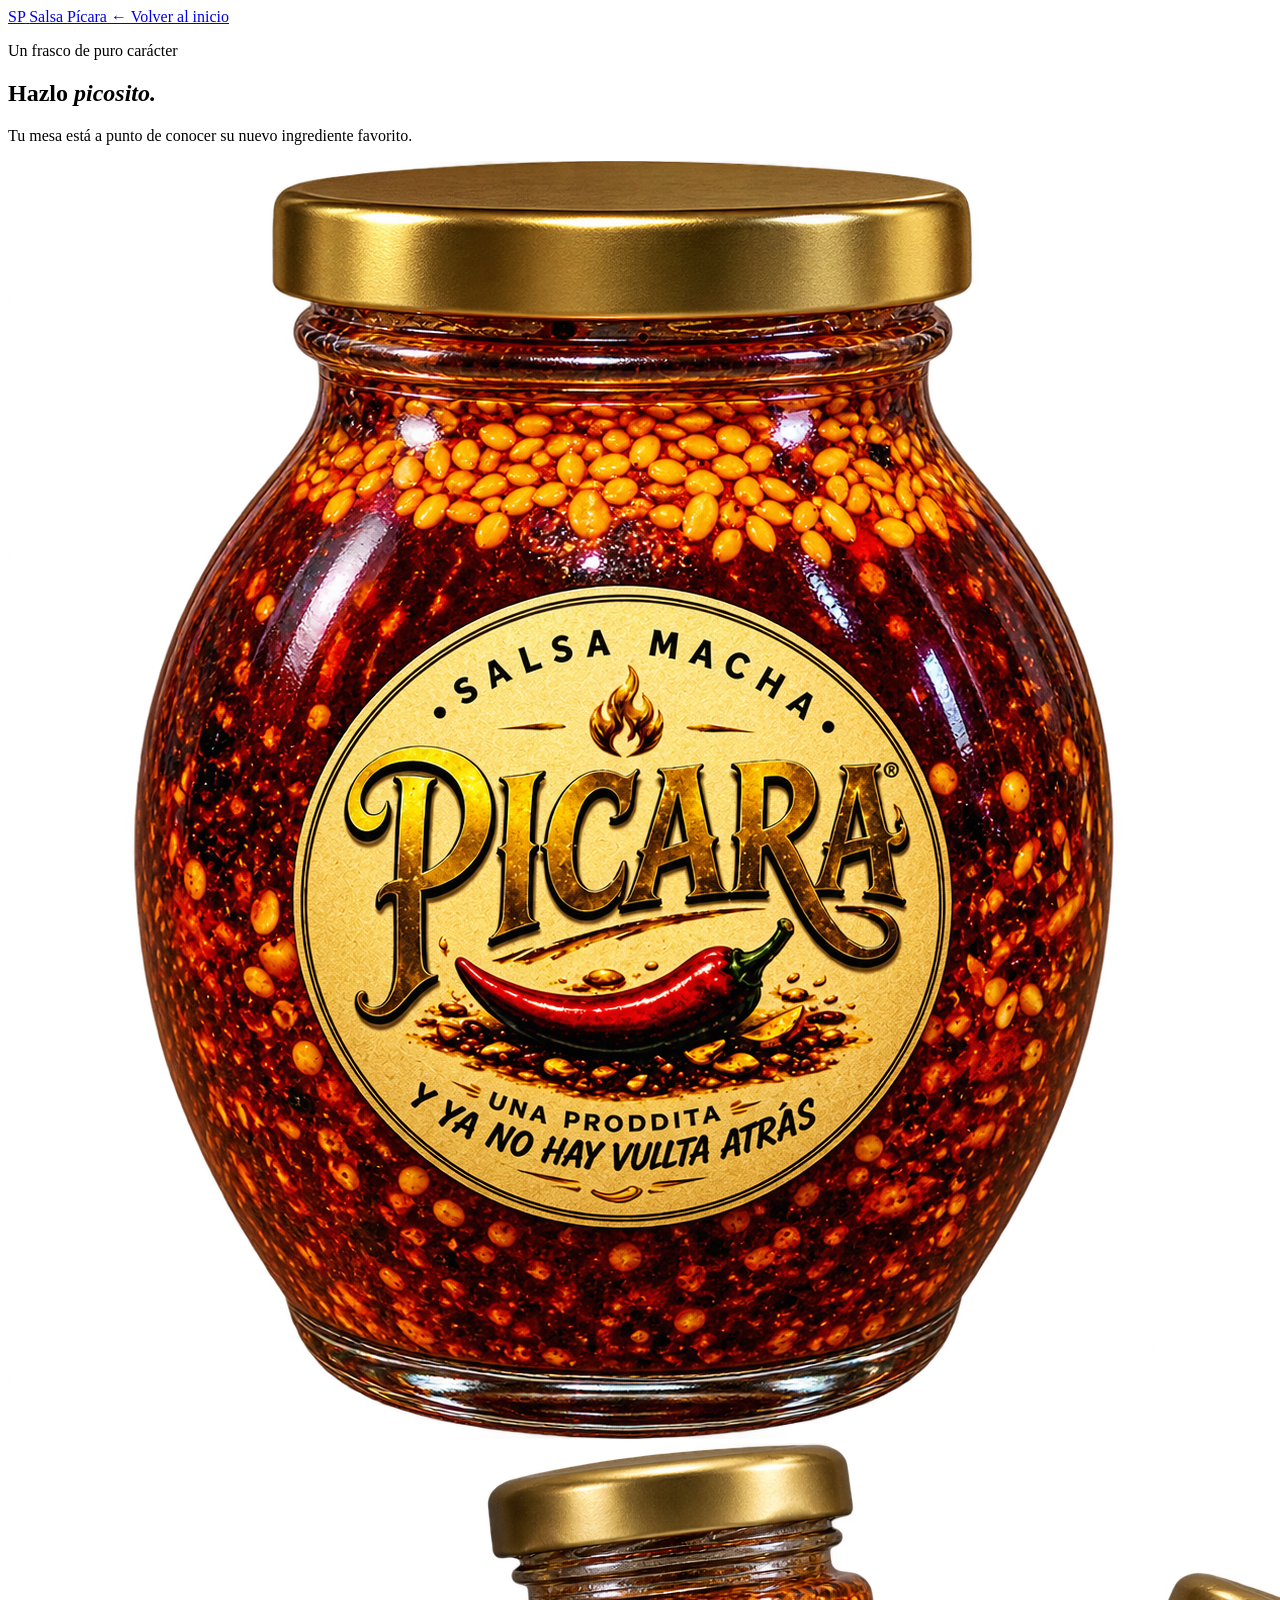
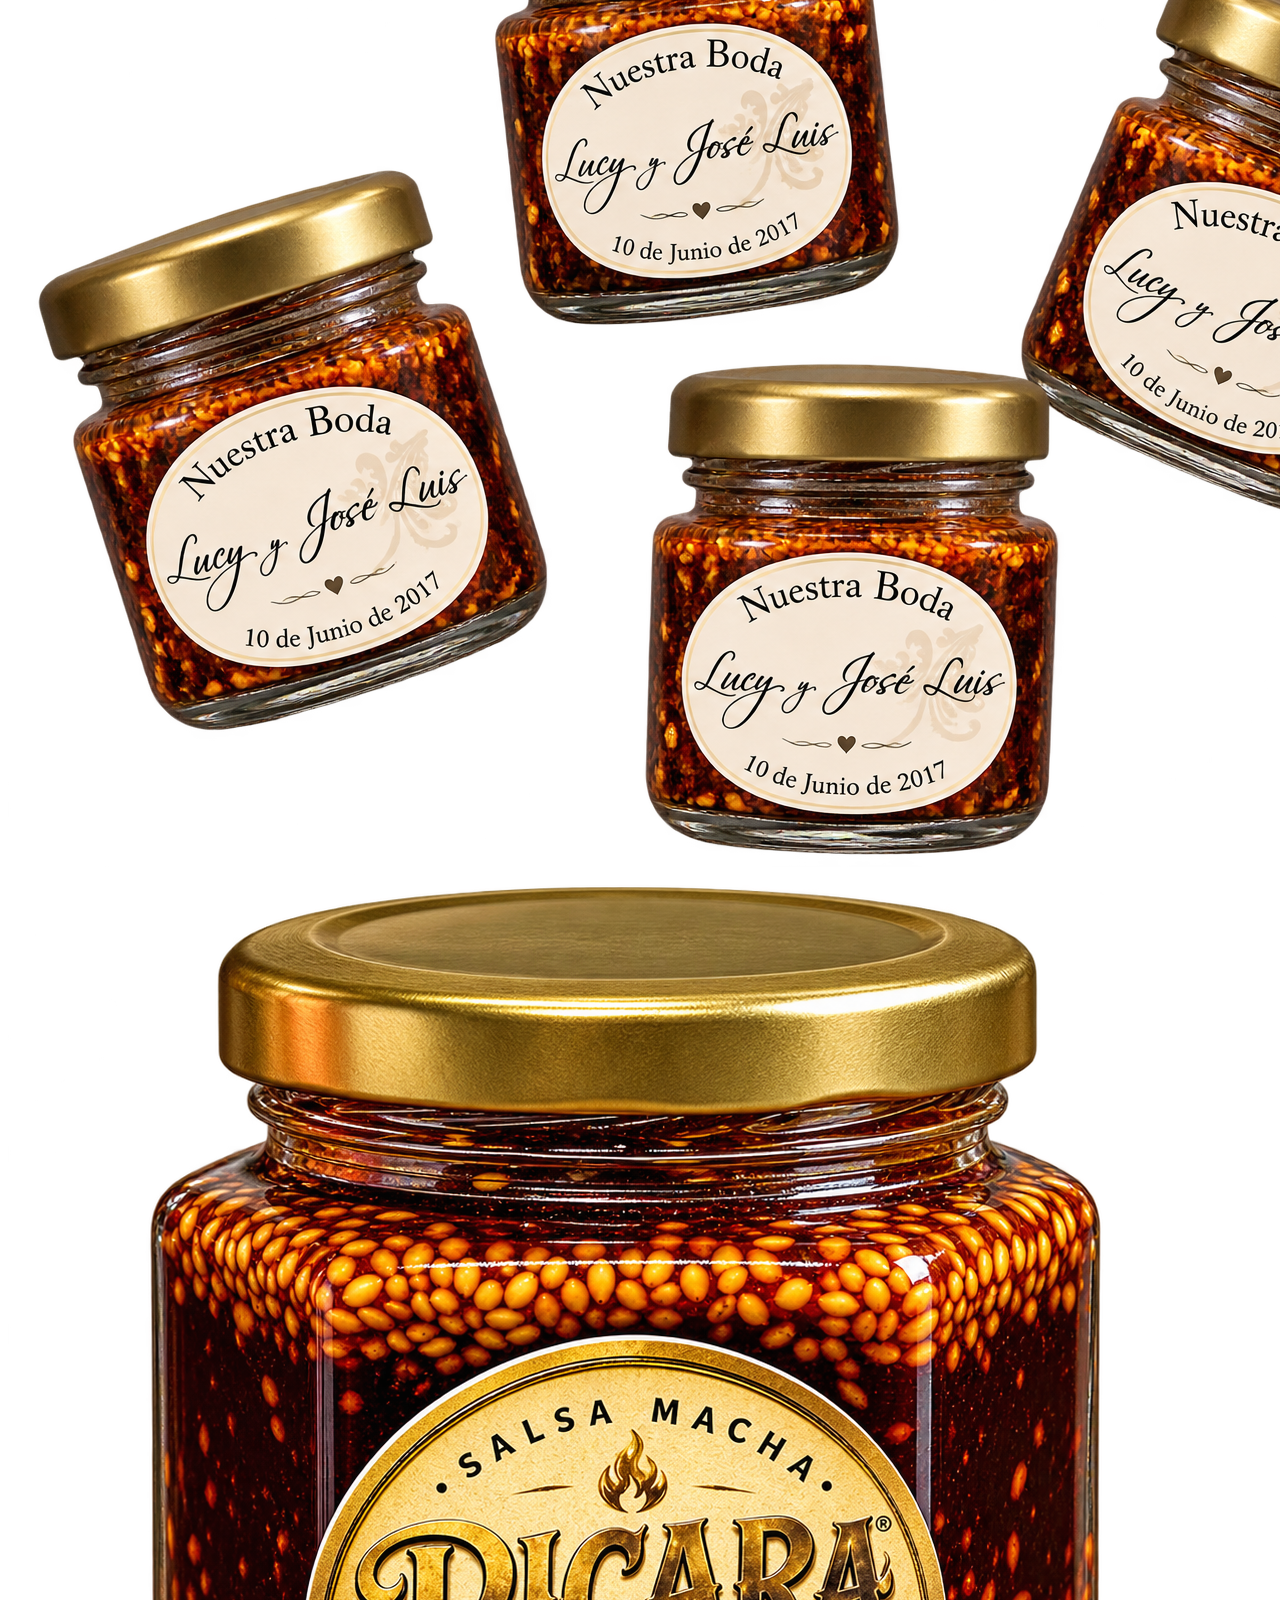
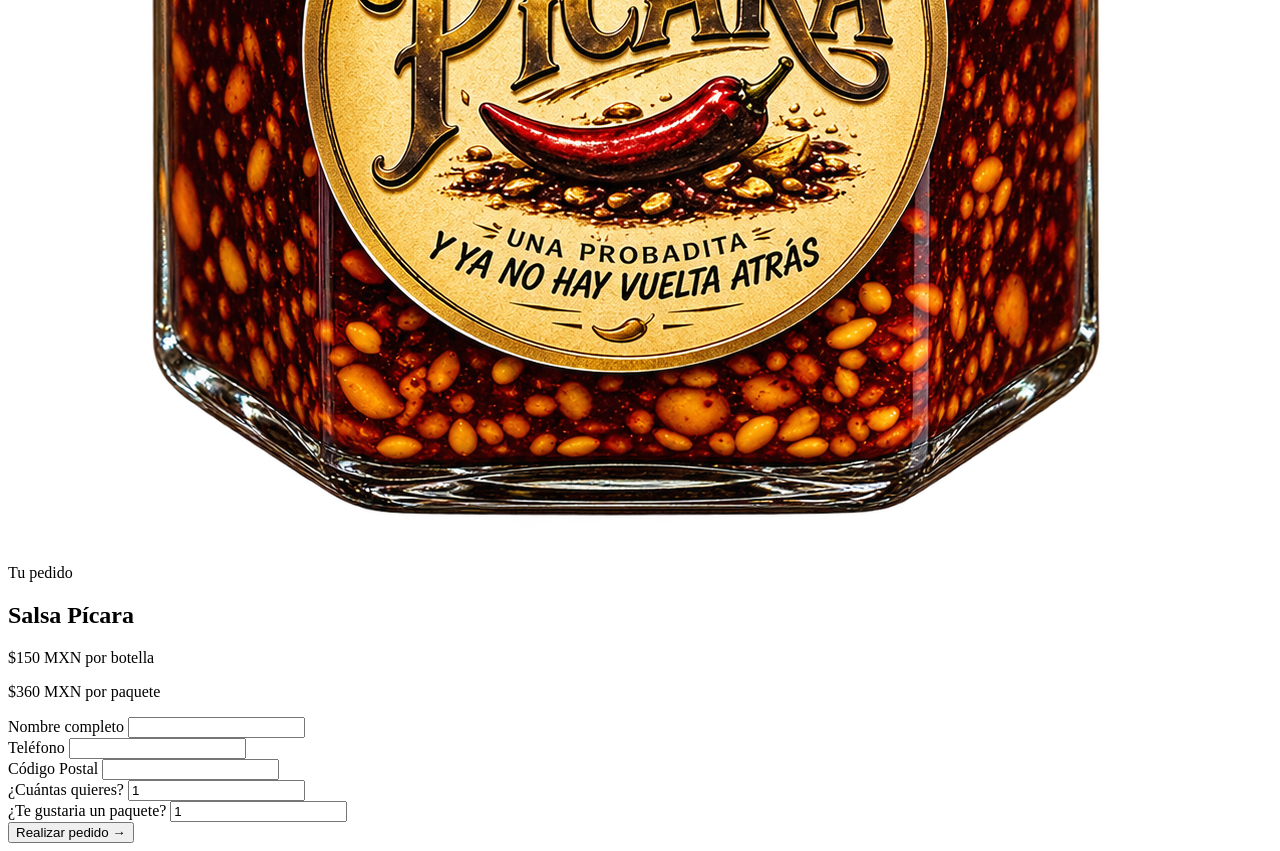
==== src/main/resources/templates/comprar.html @ f47424dd "Some new" ====
<!DOCTYPE html>
<html lang="es" xmlns:th="http://www.thymeleaf.org">

<head>
    <meta charset="UTF-8">
    <meta name="viewport" content="width=device-width, initial-scale=1.0">

    <title>Comprar | Salsa Pícara</title>

    <!-- Fuentes -->
    <link rel="preconnect" href="https://fonts.googleapis.com">
    <link rel="preconnect" href="https://fonts.gstatic.com" crossorigin>

    <link
        href="https://fonts.googleapis.com/css2?family=DM+Sans:wght@400;500;600&family=Playfair+Display:ital,wght@0,500;0,600;0,700;1,500&display=swap"
        rel="stylesheet"
    >

    <!-- CSS -->
    <link
        rel="stylesheet"
        th:href="@{/css/estilos.css}"
        href="/css/estilos.css"
    >
</head>


<body class="inner-page">

    <!-- =========================================
         ENCABEZADO
         ========================================= -->

    <header class="site-header">

        <a class="brand" href="/">
            <span class="brand-mark">SP</span>
            <span>Salsa Pícara</span>
        </a>

        <a class="back-link" href="/">
            ← Volver al inicio
        </a>

    </header>


    <!-- =========================================
         CONTENIDO PRINCIPAL
         ========================================= -->

    <main class="checkout-layout">

        <!-- -----------------------------------------
             PRESENTACIÓN
             ----------------------------------------- -->

        <section class="checkout-intro">

            <p class="eyebrow">
                Un frasco de puro carácter
            </p>

            <h1>
                Hazlo <em>picosito.</em>
            </h1>

            <p>
                Tu mesa está a punto de conocer
                su nuevo ingrediente favorito.
            </p>


            <!-- Galería del producto: una imagen arriba y dos abajo -->

            <div class="product-gallery" aria-label="Galería de Salsa Pícara">

                <img
                    class="gallery-image gallery-image-top"
                    th:src="@{/images/SalsaPicara-Presentacion250ml-1.png}"
                    src="/images/SalsaPicara-Presentacion250ml-1.png"
                    alt="Salsa Pícara, imagen principal"
                >

                <img
                    class="gallery-image gallery-image-bottom"
                    th:src="@{/images/SalsaPicara-Presentacion60ml.png}"
                    src="/images/SalsaPicara-Presentacion60ml.png"
                    alt="Salsa Pícara, detalle del producto"
                >

                <img
                    class="gallery-image gallery-image-bottom"
                    th:src="@{/images/SalsaPicara-Presentacion250ml-2.png}"
                    src="/images/SalsaPicara-Presentacion250ml-2.png"
                    alt="Salsa Pícara, presentación del producto"
                >

            </div>

        </section>


        <!-- -----------------------------------------
             FORMULARIO DEL PEDIDO
             ----------------------------------------- -->

        <section class="order-card" aria-labelledby="order-title">

            <p class="eyebrow">
                Tu pedido
            </p>

            <h2
                id="order-title"
                th:text="${nombreSalsa}"
            >
                Salsa Pícara
            </h2>

            <p class="price">
                $150
                <span>MXN por botella</span>
            </p>
  
            <p class="price">
                $360
                <span>MXN por paquete</span>
            </p>

            <form action="/pedidos" method="post">

                <!-- Nombre -->

                <div class="field">

                    <label for="nombre">
                        Nombre completo
                    </label>

                    <input
                        type="text"
                        id="nombre"
                        name="nombre"
                        autocomplete="name"
                        required
                    >

                </div>


                <!-- Teléfono -->

                <div class="field">

                    <label for="telefono">
                        Teléfono
                    </label>

                    <input
                        type="tel"
                        id="telefono"
                        name="telefono"
                        autocomplete="tel"
                        required
                    >

                </div>

                <!-- Código Postal -->
                <div class="field">

                    <label for="codigoPostal">
                        Código Postal
                    </label>

                    <input
                        type="text"
                        id="codigoPostal"
                        name="CodigoPostal"
                    
                        autocomplete="postal-code"
                        required
                    >

                </div>


                <!-- Cantidad -->

                <div class="field">

                    <label for="cantidad">
                        ¿Cuántas quieres?
                    </label>

                    <input
                        type="number"
                        id="cantidad"
                        name="cantidad"
                        min="0"
                        value="1"
                        required
                    >

                </div>
                 
                    <!-- Cantidad De Paquetes -->

                <div class="field">

                    <label for="cantidadPaquetes">
                        ¿Te gustaria un paquete?
                    </label>

                    <input
                        type="number"
                        id="cantidadPaquetes"
                        name="cantidadPaquetes"
                        min="0"
                        value="1"
                        required
                    >

                </div>
     

                <!-- Enviar pedido -->

                <button
                    type="submit"
                    class="boton boton-full"
                >
                    Realizar pedido
                    <span aria-hidden="true">→</span>
                </button>

            </form>

        </section>

    </main>

</body>

</html>
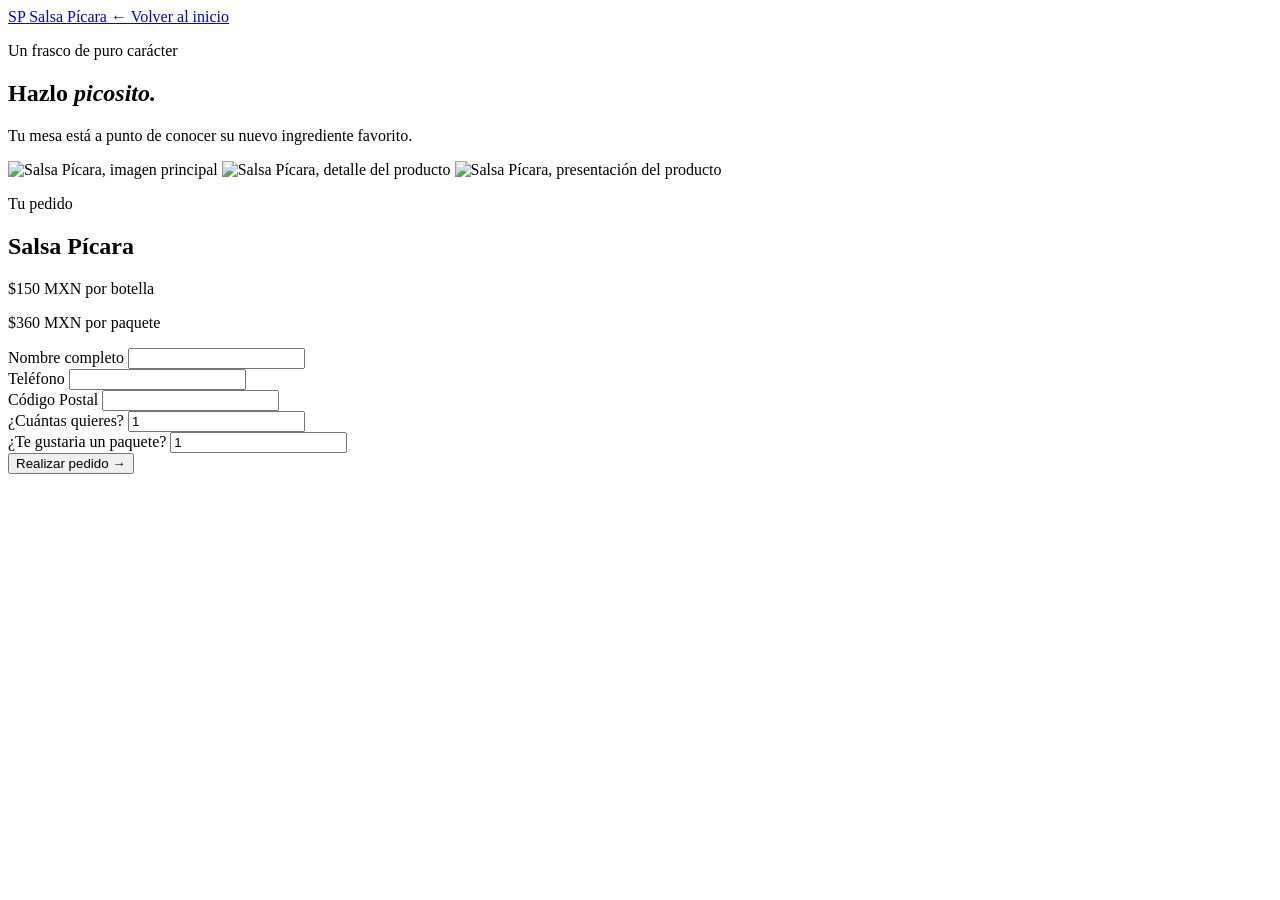
==== commit b5b89319: "Reload Images" ====
--- a/src/main/resources/templates/comprar.html
+++ b/src/main/resources/templates/comprar.html
@@ -78,21 +78,18 @@
                 <img
                     class="gallery-image gallery-image-top"
                     th:src="@{/images/SalsaPicara-Presentacion250ml-1.png}"
-                    src="/images/SalsaPicara-Presentacion250ml-1.png"
                     alt="Salsa Pícara, imagen principal"
                 >
 
                 <img
                     class="gallery-image gallery-image-bottom"
                     th:src="@{/images/SalsaPicara-Presentacion60ml.png}"
-                    src="/images/SalsaPicara-Presentacion60ml.png"
                     alt="Salsa Pícara, detalle del producto"
                 >
 
                 <img
                     class="gallery-image gallery-image-bottom"
                     th:src="@{/images/SalsaPicara-Presentacion250ml-2.png}"
-                    src="/images/SalsaPicara-Presentacion250ml-2.png"
                     alt="Salsa Pícara, presentación del producto"
                 >
 
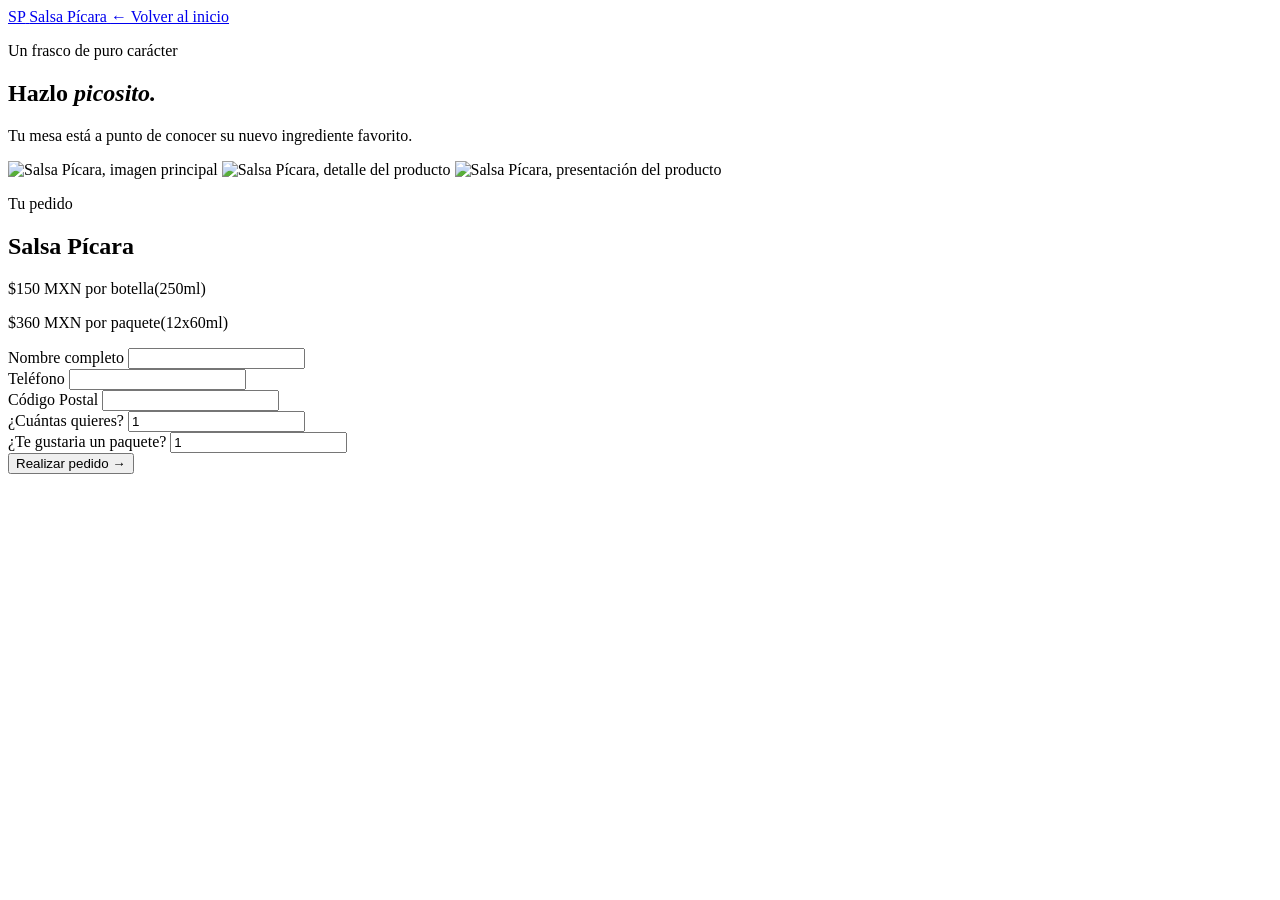
==== commit 6fad3740: "Bug Image fix" ====
--- a/src/main/resources/templates/comprar.html
+++ b/src/main/resources/templates/comprar.html
@@ -73,29 +73,25 @@
 
             <!-- Galería del producto: una imagen arriba y dos abajo -->
 
-            <div class="product-gallery" aria-label="Galería de Salsa Pícara">
-
-                <img
-                    class="gallery-image gallery-image-top"
-                    th:src="@{/images/SalsaPicara-Presentacion250ml-1.png}"
-                    alt="Salsa Pícara, imagen principal"
-                >
-
-                <img
-                    class="gallery-image gallery-image-bottom"
-                    th:src="@{/images/SalsaPicara-Presentacion60ml.png}"
-                    alt="Salsa Pícara, detalle del producto"
-                >
-
-                <img
-                    class="gallery-image gallery-image-bottom"
-                    th:src="@{/images/SalsaPicara-Presentacion250ml-2.png}"
-                    alt="Salsa Pícara, presentación del producto"
-                >
-
-            </div>
-
-        </section>
+            <section aria-label="Galería de Salsa Pícara">
+    <div class="product-gallery">
+        <img
+            class="gallery-image gallery-image-top"
+            th:src="@{/images/SalsaPicara-Presentacion250ml-1.png}"
+            alt="Salsa Pícara, imagen principal"
+        >
+        <img
+            class="gallery-image gallery-image-bottom"
+            th:src="@{/images/SalsaPicara-Presentacion60ml.png}"
+            alt="Salsa Pícara, detalle del producto"
+        >
+        <img
+            class="gallery-image gallery-image-bottom"
+            th:src="@{/images/SalsaPicara-Presentacion250ml-2.png}"
+            alt="Salsa Pícara, presentación del producto"
+        >
+    </div>
+</section>
 
 
         <!-- -----------------------------------------
@@ -117,12 +113,12 @@
 
             <p class="price">
                 $150
-                <span>MXN por botella</span>
+                <span>MXN por botella(250ml)</span>
             </p>
   
             <p class="price">
                 $360
-                <span>MXN por paquete</span>
+                <span>MXN por paquete(12x60ml)</span>
             </p>
 
             <form action="/pedidos" method="post">
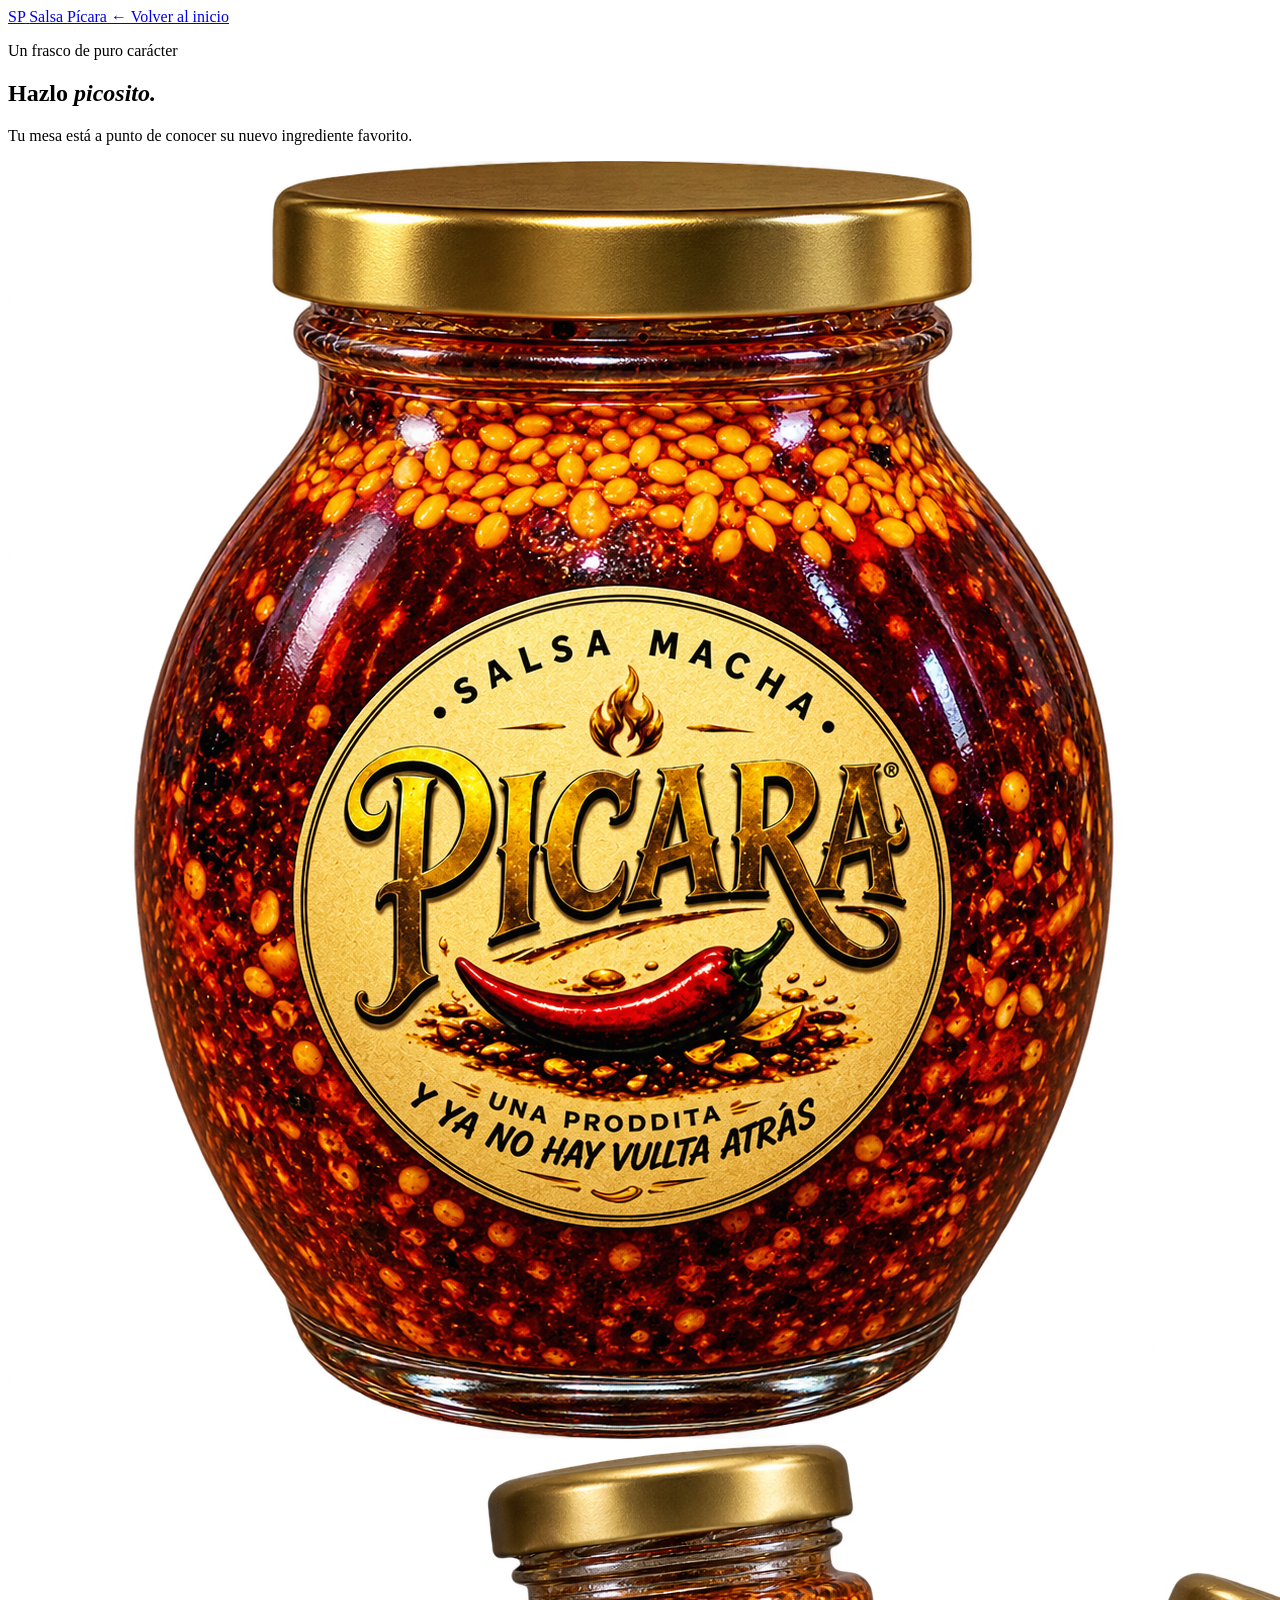
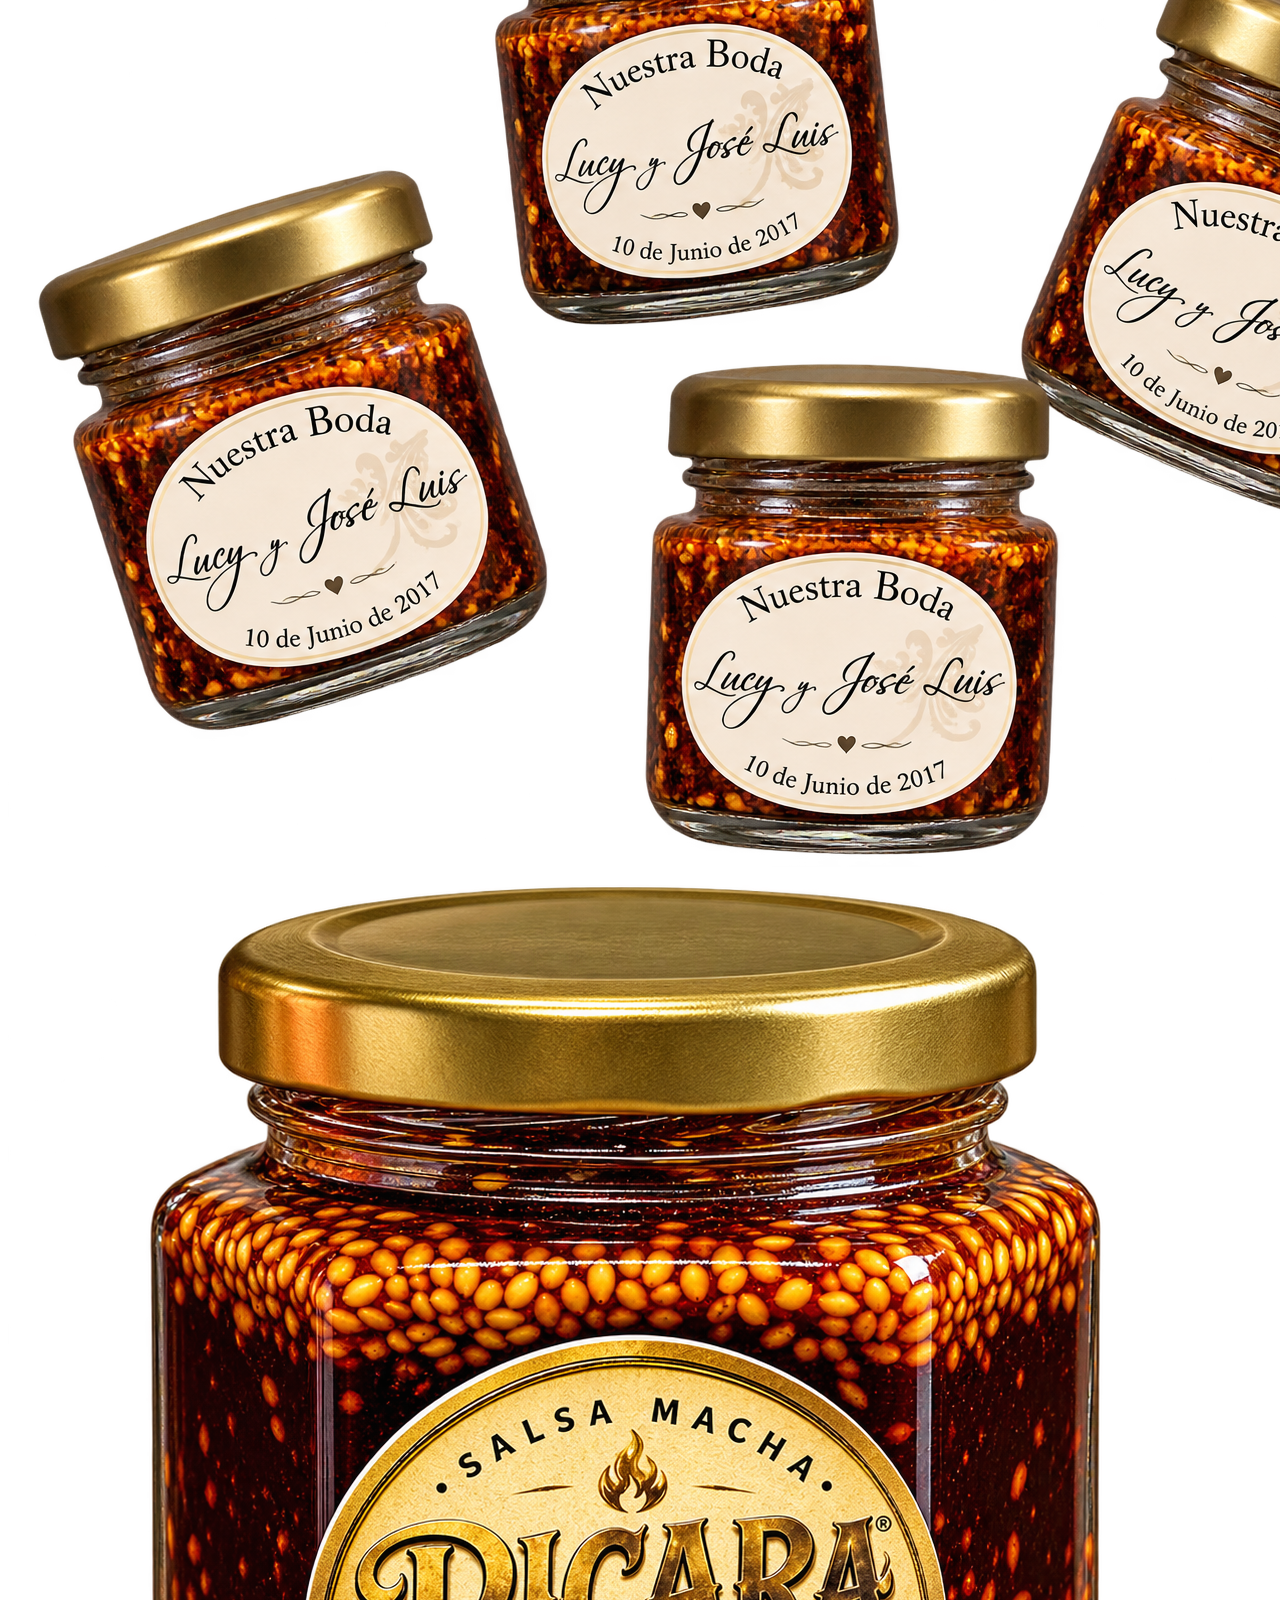
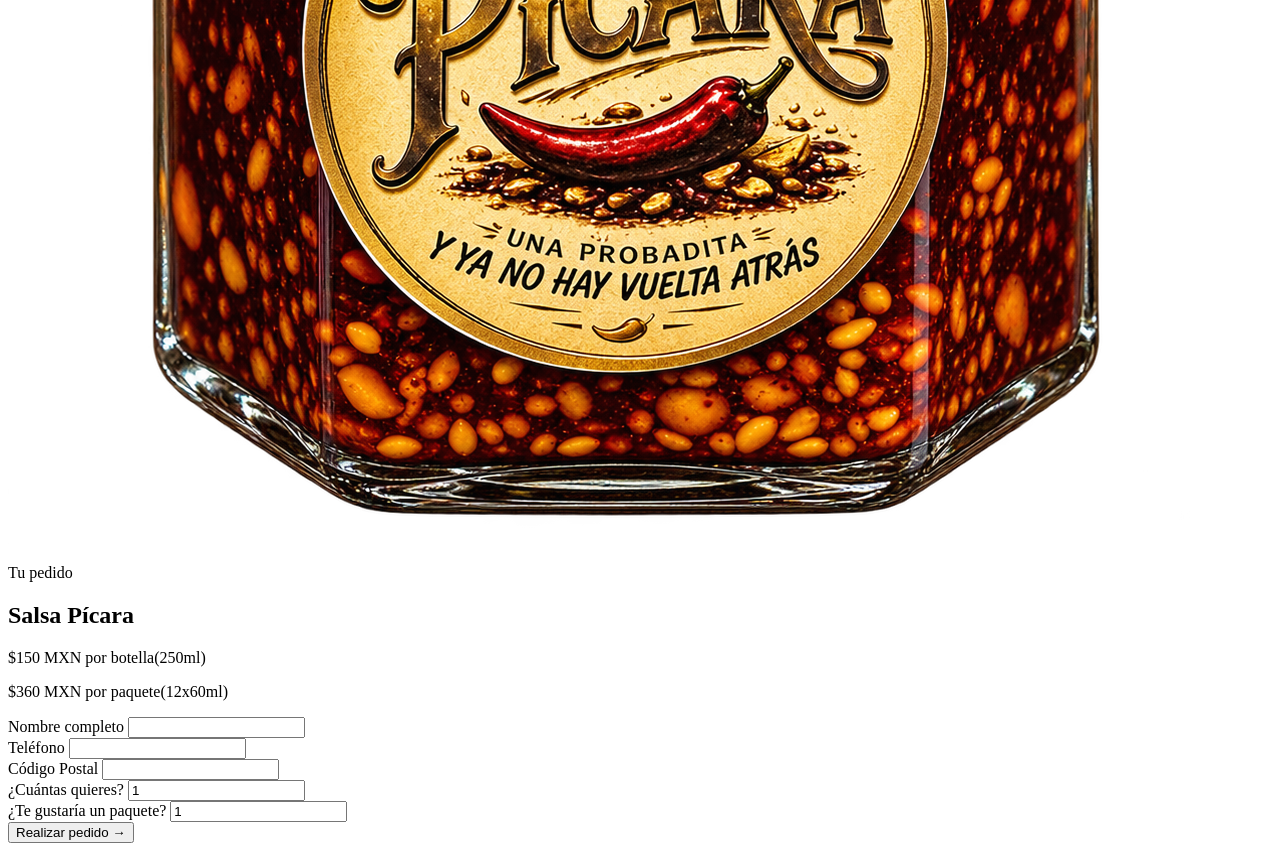
==== commit 3bb4d55a: "wFix" ====
--- a/src/main/resources/templates/comprar.html
+++ b/src/main/resources/templates/comprar.html
@@ -46,13 +46,13 @@
 
 
     <!-- =========================================
-         CONTENIDO PRINCIPAL
+         CONTENIDO PRINCIPAL (2 COLUMNAS EN DESKTOP)
          ========================================= -->
 
     <main class="checkout-layout">
 
         <!-- -----------------------------------------
-             PRESENTACIÓN
+             COLUMNA 1: PRESENTACIÓN E IMÁGENES
              ----------------------------------------- -->
 
         <section class="checkout-intro">
@@ -70,32 +70,33 @@
                 su nuevo ingrediente favorito.
             </p>
 
-
             <!-- Galería del producto: una imagen arriba y dos abajo -->
-
-            <section aria-label="Galería de Salsa Pícara">
-    <div class="product-gallery">
-        <img
-            class="gallery-image gallery-image-top"
-            th:src="@{/images/SalsaPicara-Presentacion250ml-1.png}"
-            alt="Salsa Pícara, imagen principal"
-        >
-        <img
-            class="gallery-image gallery-image-bottom"
-            th:src="@{/images/SalsaPicara-Presentacion60ml.png}"
-            alt="Salsa Pícara, detalle del producto"
-        >
-        <img
-            class="gallery-image gallery-image-bottom"
-            th:src="@{/images/SalsaPicara-Presentacion250ml-2.png}"
-            alt="Salsa Pícara, presentación del producto"
-        >
-    </div>
-</section>
+            <div class="product-gallery" aria-label="Galería de Salsa Pícara">
+                <img
+                    class="gallery-image gallery-image-top"
+                    th:src="@{/images/SalsaPicara-Presentacion250ml-1.png}"
+                    src="/images/SalsaPicara-Presentacion250ml-1.png"
+                    alt="Salsa Pícara, imagen principal"
+                >
+                <img
+                    class="gallery-image gallery-image-bottom"
+                    th:src="@{/images/SalsaPicara-Presentacion60ml.png}"
+                    src="/images/SalsaPicara-Presentacion60ml.png"
+                    alt="Salsa Pícara, detalle del producto"
+                >
+                <img
+                    class="gallery-image gallery-image-bottom"
+                    th:src="@{/images/SalsaPicara-Presentacion250ml-2.png}"
+                    src="/images/SalsaPicara-Presentacion250ml-2.png"
+                    alt="Salsa Pícara, presentación del producto"
+                >
+            </div>
+
+        </section> <!-- AQUÍ FALTABA ESTE CIERRE -->
 
 
         <!-- -----------------------------------------
-             FORMULARIO DEL PEDIDO
+             COLUMNA 2: FORMULARIO DEL PEDIDO
              ----------------------------------------- -->
 
         <section class="order-card" aria-labelledby="order-title">
@@ -121,16 +122,13 @@
                 <span>MXN por paquete(12x60ml)</span>
             </p>
 
-            <form action="/pedidos" method="post">
+            <form th:action="@{/pedidos}" action="/pedidos" method="post">
 
                 <!-- Nombre -->
-
-                <div class="field">
-
+                <div class="field">
                     <label for="nombre">
                         Nombre completo
                     </label>
-
                     <input
                         type="text"
                         id="nombre"
@@ -138,18 +136,13 @@
                         autocomplete="name"
                         required
                     >
-
-                </div>
-
+                </div>
 
                 <!-- Teléfono -->
-
-                <div class="field">
-
+                <div class="field">
                     <label for="telefono">
                         Teléfono
                     </label>
-
                     <input
                         type="tel"
                         id="telefono"
@@ -157,36 +150,27 @@
                         autocomplete="tel"
                         required
                     >
-
                 </div>
 
                 <!-- Código Postal -->
                 <div class="field">
-
                     <label for="codigoPostal">
                         Código Postal
                     </label>
-
                     <input
                         type="text"
                         id="codigoPostal"
                         name="CodigoPostal"
-                    
                         autocomplete="postal-code"
                         required
                     >
-
-                </div>
-
+                </div>
 
                 <!-- Cantidad -->
-
-                <div class="field">
-
+                <div class="field">
                     <label for="cantidad">
                         ¿Cuántas quieres?
                     </label>
-
                     <input
                         type="number"
                         id="cantidad"
@@ -195,17 +179,13 @@
                         value="1"
                         required
                     >
-
-                </div>
-                 
-                    <!-- Cantidad De Paquetes -->
-
-                <div class="field">
-
+                </div>
+                  
+                <!-- Cantidad De Paquetes -->
+                <div class="field">
                     <label for="cantidadPaquetes">
-                        ¿Te gustaria un paquete?
-                    </label>
-
+                        ¿Te gustaría un paquete?
+                    </label>
                     <input
                         type="number"
                         id="cantidadPaquetes"
@@ -214,12 +194,9 @@
                         value="1"
                         required
                     >
-
-                </div>
-     
+                </div>
 
                 <!-- Enviar pedido -->
-
                 <button
                     type="submit"
                     class="boton boton-full"
@@ -237,3 +214,4 @@
 </body>
 
 </html>
+
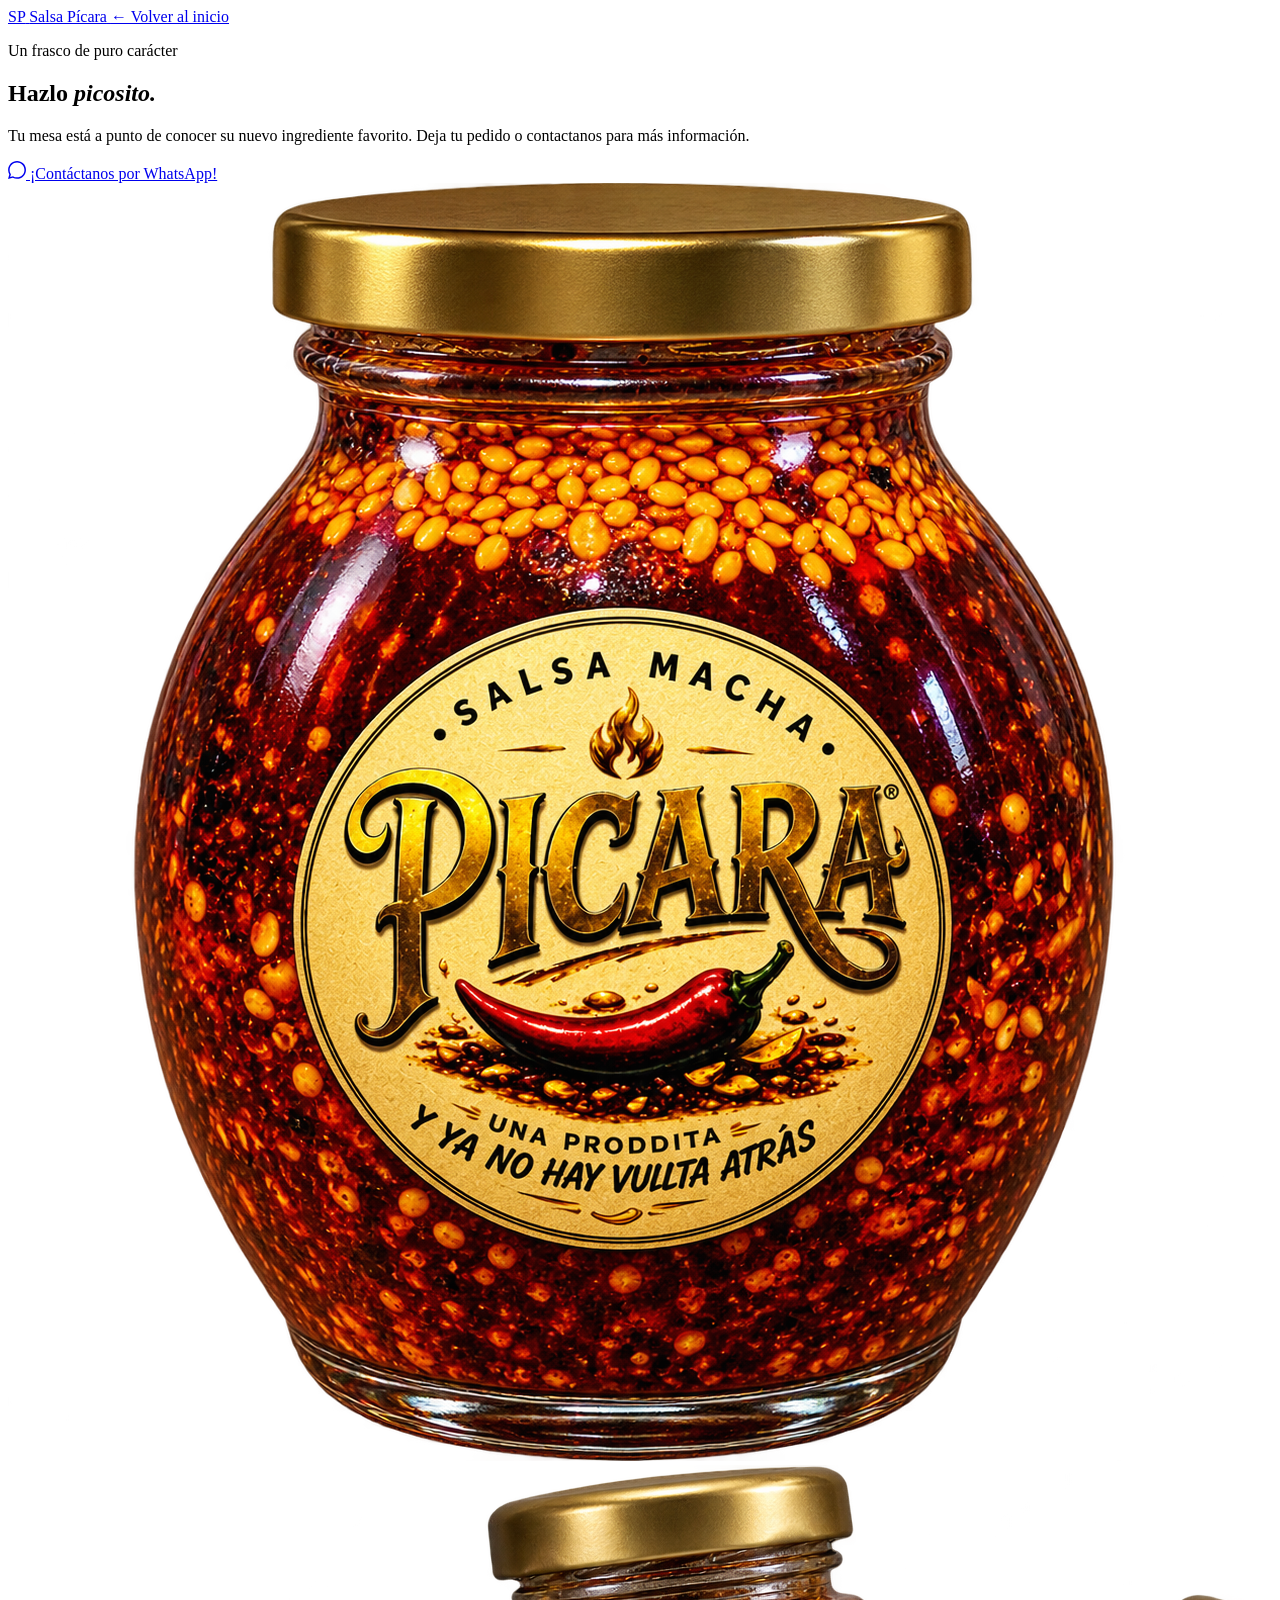
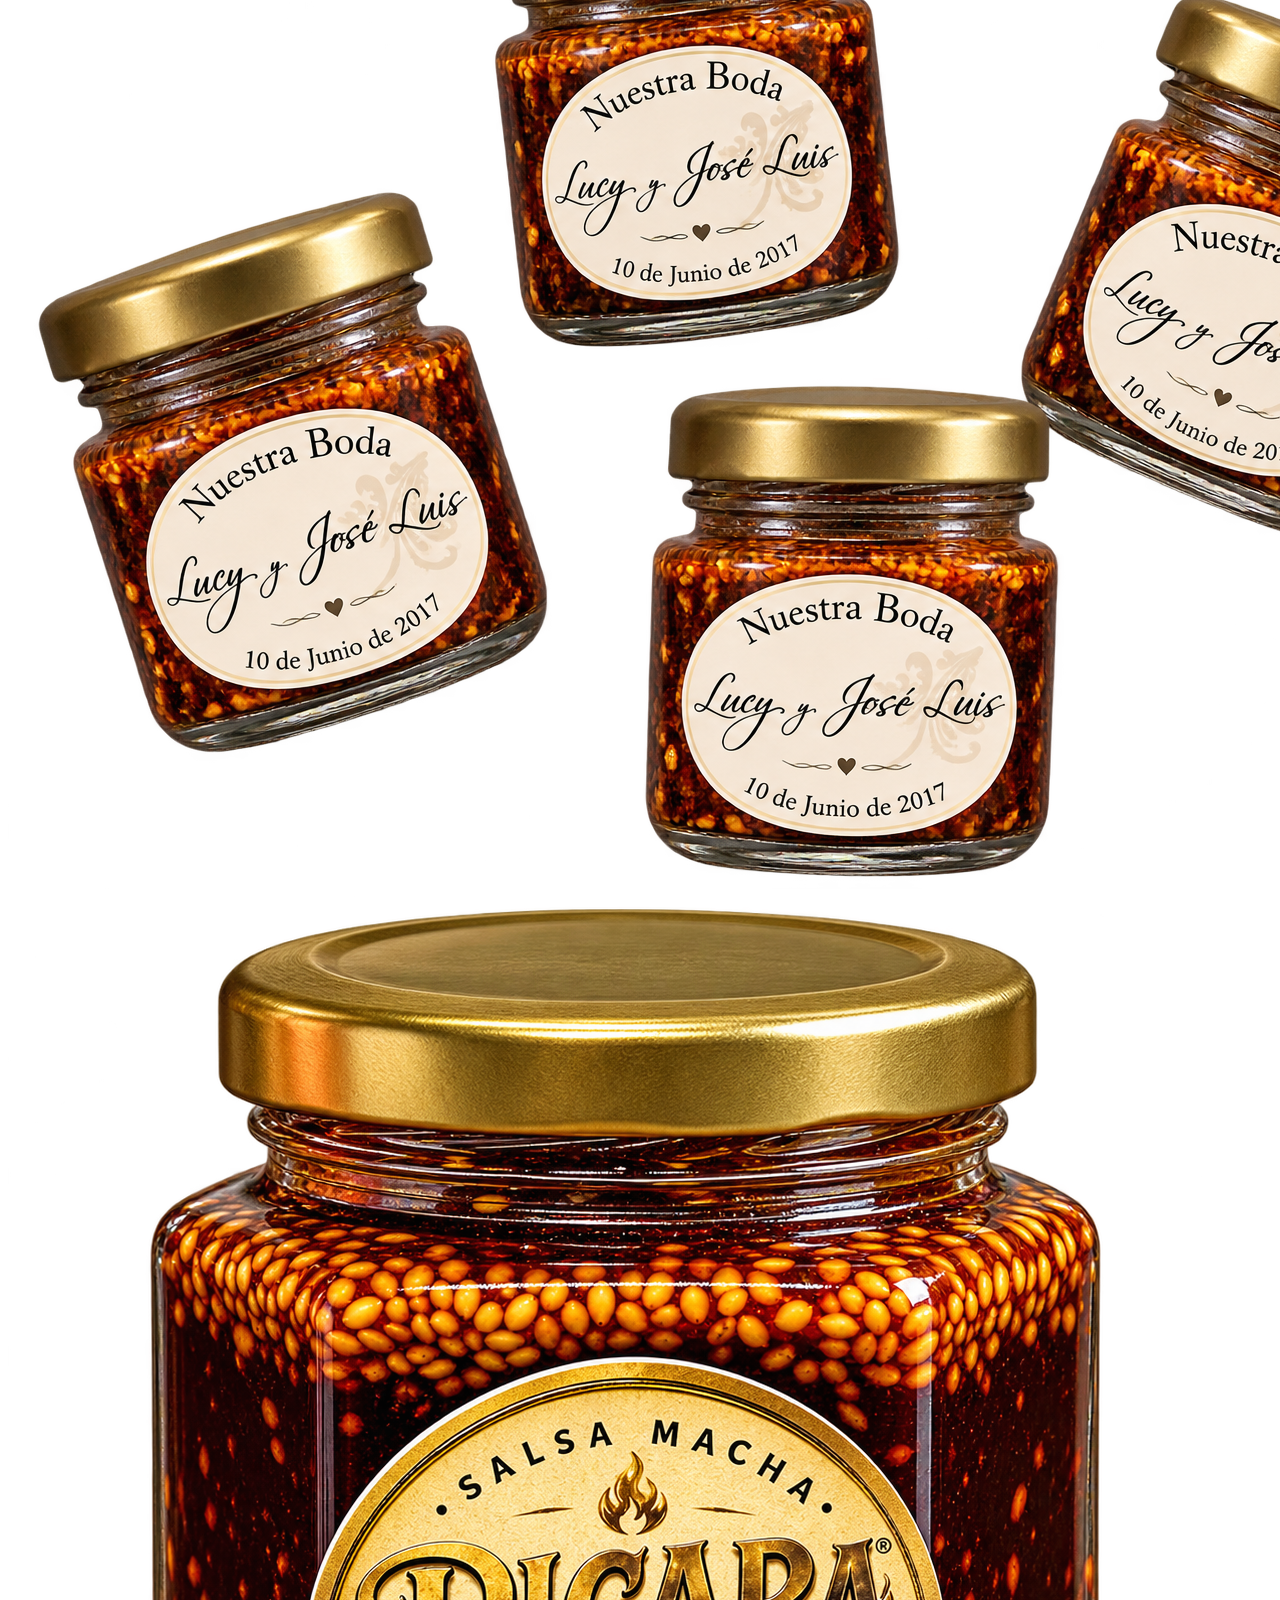
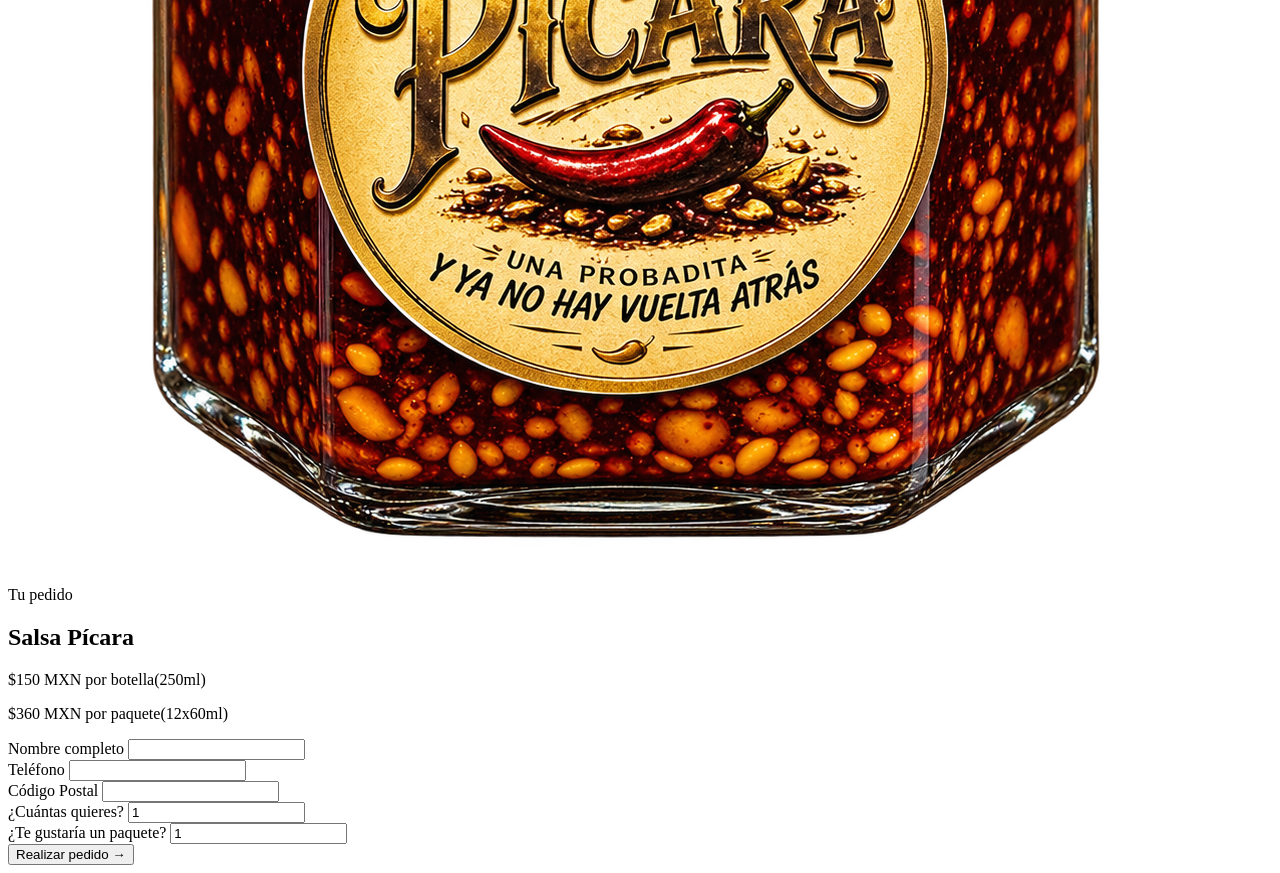
==== commit 0e276585: "Beta Whatsapp" ====
--- a/src/main/resources/templates/comprar.html
+++ b/src/main/resources/templates/comprar.html
@@ -68,7 +68,16 @@
             <p>
                 Tu mesa está a punto de conocer
                 su nuevo ingrediente favorito.
-            </p>
+                Deja tu pedido o contactanos para más 
+                          información.
+                </p>
+
+<a href="/redirectToWhatsapp?telefono=5212215716487" class="whatsapp-btn" target="_blank" rel="noopener noreferrer">
+    <svg width="18" height="18" viewBox="0 0 24 24" fill="currentColor" aria-hidden="true">
+        <path d="M.057 24l1.687-6.163c-1.041-1.804-1.588-3.849-1.587-5.946.003-6.556 5.338-11.891 11.893-11.891 3.181.001 6.167 1.24 8.413 3.488 2.245 2.248 3.481 5.236 3.48 8.414-.003 6.557-5.338 11.892-11.893 11.892-1.99-.001-3.951-.5-5.688-1.448l-6.305 1.654zm6.597-3.807c1.676.995 3.276 1.591 5.392 1.592 5.448 0 9.886-4.434 9.889-9.885.002-5.462-4.415-9.89-9.881-9.892-5.452 0-9.887 4.434-9.889 9.884-.001 2.225.651 3.891 1.746 5.634l-.999 3.648 3.742-.981z"/>
+    </svg>
+    ¡Contáctanos por WhatsApp!
+</a>
 
             <!-- Galería del producto: una imagen arriba y dos abajo -->
             <div class="product-gallery" aria-label="Galería de Salsa Pícara">
@@ -92,7 +101,7 @@
                 >
             </div>
 
-        </section> <!-- AQUÍ FALTABA ESTE CIERRE -->
+        </section>
 
 
         <!-- -----------------------------------------
